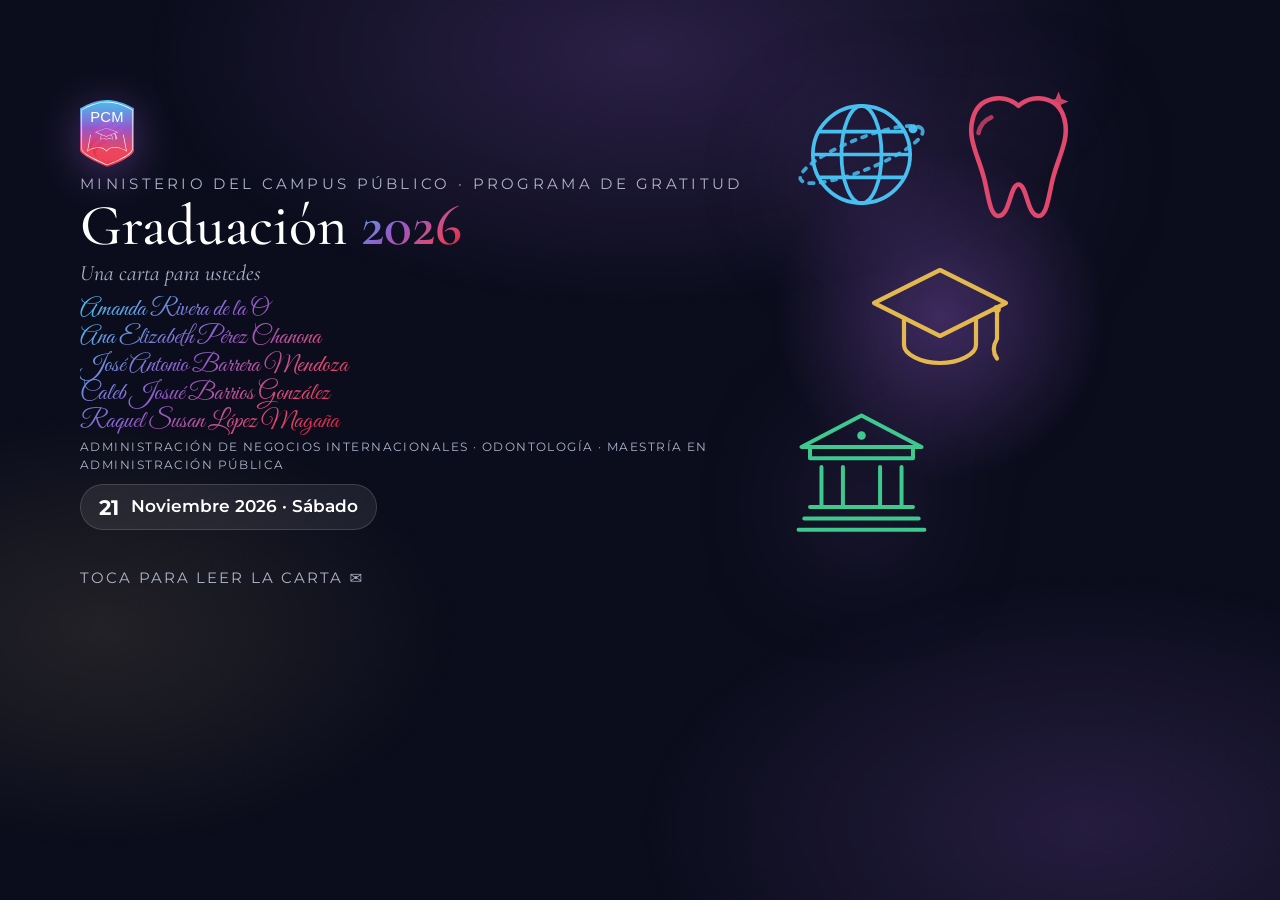
==== tools/og.html @ 72c014d1 "first commit" ====
<!DOCTYPE html>
<!--
                    /\
                   /  \
                   |  |
                   |JM|
                  /|  |\
                 / |  | \
                /  |  |  \
       ________/   |  |   \________
      /            |  |            \
      '────────────|  |────────────'
                   |  |
                   |  |
                  /    \
                 /______\

        Desarrollado por Juan José Moreno Miguel
                 Stones Solutions · 2026
-->
<html lang="es">
<head>
  <meta charset="UTF-8">
  <meta name="viewport" content="width=1200">
  <title>Vista previa (og:image) · Graduación 2026 PCM</title>
  <meta name="robots" content="noindex">
  <link href="https://fonts.googleapis.com/css2?family=Cormorant+Garamond:ital,wght@0,500;0,600;1,500&family=Great+Vibes&family=Montserrat:wght@300;400;600;700&display=swap" rel="stylesheet">
  <link rel="stylesheet" href="../assets/css/base.css">
  <link rel="stylesheet" href="../style.css">
  <style>
    /* Lienzo fijo de 1200×630: tools/build.js lo captura con Chrome headless.
       Ábrelo en el navegador con ?g=amanda o ?g=ana para ver cada vista previa. */
    html, body { width: 1200px; height: 630px; overflow: hidden; }
    .og { position: relative; z-index: 1; width: 1200px; height: 630px; display: grid; grid-template-columns: 1fr 380px; align-items: center; padding: 0 70px 0 80px; }
    .txt { display: grid; gap: 4px; justify-items: start; text-align: left; }
    .txt .logo { width: 64px; margin: 0 0 4px; }
    .txt .kicker { font-size: 15px; }
    .txt .title { font-size: 72px; line-height: 1; }
    .txt .sub { margin: 0; font-family: var(--font-display); font-style: italic; font-size: 26px; color: var(--muted); }
    .txt .name { margin: 8px 0 0; font-family: var(--font-script); font-size: 60px; line-height: 1.05; white-space: nowrap; background: var(--grad); -webkit-background-clip: text; background-clip: text; color: transparent; padding-right: 20px; }
    .txt .name.two { font-size: 42px; }
    /* Genérica con más de dos: todo un poco más compacto para caber en 630 px */
    .many .txt { gap: 2px; }
    .many .txt .logo { width: 54px; }
    .many .txt .title { font-size: 58px; }
    .many .txt .sub { font-size: 22px; }
    .many .txt .name { font-size: 25px; line-height: 1.12; margin-top: 4px; }
    .many .txt .career { font-size: 12px; letter-spacing: .12em; max-width: 640px; }
    .many .txt .date { margin-top: 8px; padding: 9px 18px; font-size: 17px; }
    .many .txt .date b { font-size: 21px; }
    .txt .career { margin: 0; font-size: 15px; letter-spacing: .18em; text-transform: uppercase; color: var(--muted); }
    .txt .date { margin: 12px 0 0; display: inline-flex; align-items: center; gap: 12px; padding: 12px 22px; border-radius: 999px; background: rgba(255,255,255,.08); border: 1px solid rgba(255,255,255,.14); font-weight: 600; font-size: 19px; }
    .txt .date b { font-family: var(--font-body); font-weight: 700; font-size: 24px; line-height: 1; }
    .art { position: relative; display: grid; place-items: center; height: 100%; }
    .art .ring { position: absolute; width: 340px; height: 340px; border-radius: 50%; background: radial-gradient(circle, rgba(var(--acc-rgb), .35), transparent 70%); }
    .art .ico { width: 250px; color: var(--acc); filter: drop-shadow(0 20px 50px rgba(var(--acc-rgb), .55)); }
    .art .ico.two { display: grid; grid-template-columns: 1fr 1fr; gap: 10px; width: 300px; }
    .art .ico.two span:first-child { color: #47c0f0; }
    .art .ico.two span:last-child { color: #e0486d; }
    .art .ico.many { display: grid; grid-template-columns: 1fr 1fr; gap: 14px; width: 300px; }
    .art .ico.many span[data-tema="mundo"] { color: #47c0f0; }
    .art .ico.many span[data-tema="sonrisa"] { color: #e0486d; }
    .art .ico.many span[data-tema="servicio"] { color: #3ec98f; }
    .art .ico.many span[data-tema="logro"] { color: #e3b84f; }
    .art .ico.many span:nth-child(3) { grid-column: 1 / -1; width: 50%; justify-self: center; }
    .cta { position: absolute; left: 80px; bottom: 26px; font-size: 15px; letter-spacing: .14em; text-transform: uppercase; color: var(--muted); }
    .deco .big { display: none; }
  </style>
</head>
<body>
  <div class="glow" aria-hidden="true"></div>
  <div class="deco" id="deco" aria-hidden="true"></div>
  <div class="og">
    <div class="txt">
      <img class="logo" src="../src/img/PCM.svg" alt="">
      <p class="kicker">Ministerio del Campus Público · Programa de Gratitud</p>
      <h1 class="title">Graduación <span class="year">2026</span></h1>
      <p class="sub" id="sub">Una carta para ustedes</p>
      <p class="name" id="name"></p>
      <p class="career" id="career"></p>
      <p class="date"><b id="dia"></b><span id="fecha"></span></p>
    </div>
    <div class="art"><div class="ring"></div><div class="ico" id="ico"></div></div>
    <p class="cta">Toca para leer la carta ✉</p>
  </div>
  <script>window.ROOT = '../';</script>
  <script src="../assets/js/common.js"></script>
  <script>
    $('#dia').textContent = EVENT.diaNumero;
    $('#fecha').textContent = `${EVENT.mesTexto} ${EVENT.fechaISO.slice(0, 4)} · ${EVENT.diaSemana}`;
    if (GRAD) {
      document.body.dataset.tema = GRAD.tema.id;
      $('#name').textContent = GRAD.nombre;
      $('#career').textContent = GRAD.carrera;
      $('#ico').innerHTML = ICONS[GRAD.tema.icono];
      $('#sub').textContent = `${GRAD.corto} escribió una carta para ustedes`;
    } else {
      const temas = [...new Map(GRADUADAS.map((g) => [g.tema.id, g.tema])).values()];
      if (GRADUADAS.length > 2) document.body.classList.add('many');
      $('#name').className = 'name two';
      $('#name').innerHTML = GRADUADAS.map((g) => g.nombre).join('<br>');
      $('#career').textContent = [...new Set(GRADUADAS.map((g) => g.carrera).filter(Boolean))].join(' · ');
      $('#ico').className = GRADUADAS.length > 2 ? 'ico many' : 'ico two';
      $('#ico').innerHTML = temas.map((t) => `<span data-tema="${t.id}">${ICONS[t.icono]}</span>`).join('');
    }
  </script>
</body>
</html>
---- assets/css/base.css ----
/* ============================================================
   base.css — Paleta PCM, tipografías y componentes compartidos
   Graduación 2026 · Programa de Gratitud · Ministerio del Campus Público
   Paleta sacada del logo (degradado azul → morado → rosa → rojo)
   ============================================================ */
:root {
  --ink: #0b0d1c;        /* fondo noche */
  --ink-2: #161a33;
  --ink-3: #232a4d;
  --paper: #f8f5ee;      /* pergamino */
  --paper-2: #efe7d6;
  --paper-3: #d9ccae;
  --paper-ink: #2a2418;
  --paper-muted: #6f6552;
  --c1: #47c0f0;  --c2: #925ccc;  --c3: #e0486d;  --c4: #cc1433;   /* paradas del logo */
  --gold: #e3b84f;  --gold-2: #f6d987;  --gold-3: #a87f22;         /* borla del birrete */
  --text: #ffffff;  --muted: #aeb3c9;
  --grad: linear-gradient(135deg, var(--c1) 0%, var(--c2) 42%, var(--c3) 74%, var(--c4) 100%);
  --grad-v: linear-gradient(180deg, var(--c1) 0%, var(--c2) 41%, var(--c3) 71%, var(--c4) 100%);

  --font-display: 'Cormorant Garamond', 'Times New Roman', serif;   /* títulos elegantes */
  --font-script: 'Great Vibes', 'Brush Script MT', cursive;         /* nombres de las graduadas */
  --font-body: 'Montserrat', system-ui, sans-serif;

  --ease-out: cubic-bezier(.2, .8, .2, 1);
  --ease-back: cubic-bezier(.34, 1.56, .64, 1);
  --radius: 18px;
}

* { box-sizing: border-box; }
html, body { margin: 0; min-height: 100%; overflow-x: hidden; }
body {
  background: var(--ink); color: var(--text);
  font-family: var(--font-body); line-height: 1.5;
  -webkit-font-smoothing: antialiased; overflow-x: hidden;
}
body.paper { background: var(--paper); color: var(--paper-ink); }
img, svg { max-width: 100%; display: block; }
[hidden] { display: none !important; }
button { font: inherit; cursor: pointer; }
a { color: inherit; }
:focus-visible { outline: 2px solid var(--gold); outline-offset: 3px; }

/* ---------- Fondo: resplandor con los colores del logo ---------- */
.glow {
  position: fixed; inset: 0; z-index: 0; pointer-events: none;
  background:
    radial-gradient(60% 45% at 50% -5%, rgba(71,192,240,.28), transparent 70%),
    radial-gradient(50% 40% at 85% 60%, rgba(146,92,204,.22), transparent 70%),
    radial-gradient(45% 40% at 10% 85%, rgba(224,72,109,.18), transparent 70%);
}
.confetti { position: fixed; inset: 0; width: 100%; height: 100%; pointer-events: none; z-index: 30; }

/* ---------- Escenario ---------- */
.stage {
  position: relative; z-index: 1; min-height: 100svh;
  display: flex; flex-direction: column; align-items: center; justify-content: center; text-align: center;
  padding-block: 32px 40px;
  padding-left: max(16px, env(safe-area-inset-left, 0px));
  padding-right: max(16px, env(safe-area-inset-right, 0px));
  gap: 10px;
}
.logo { width: 84px; margin: 0 auto; filter: drop-shadow(0 8px 22px rgba(146,92,204,.45)); }
.logo svg { width: 100%; height: auto; }
.logo-sm { width: 64px; }
.kicker {
  margin: 0; font-size: .72rem; letter-spacing: .22em; text-transform: uppercase; color: var(--muted);
}
.paper .kicker { color: var(--paper-muted); }
.title {
  margin: 0; font-family: var(--font-display); font-weight: 500; line-height: 1.02;
  font-size: clamp(2.4rem, 9vw, 4.2rem); text-wrap: balance;
}
.title .year {
  background: var(--grad); -webkit-background-clip: text; background-clip: text; color: transparent; font-weight: 600;
}
.lead { margin: 0; max-width: 34ch; color: var(--muted); font-size: .95rem; }
.paper .lead { color: var(--paper-muted); }
.hint { margin: 6px 0 0; font-size: .82rem; color: var(--muted); animation: hint-pulse 2.4s ease-in-out infinite; }
.paper .hint { color: var(--paper-muted); }
.hint.is-hidden { visibility: hidden; }
@keyframes hint-pulse { 0%, 100% { opacity: .55; } 50% { opacity: 1; } }

/* ---------- Botones ---------- */
.btn {
  display: inline-flex; align-items: center; justify-content: center; gap: 8px;
  padding: 12px 20px; border-radius: 999px; border: 0; text-decoration: none;
  font-weight: 700; font-size: .9rem; color: #fff; background: var(--grad);
  box-shadow: 0 10px 28px rgba(146,92,204,.35);
  transition: transform .2s var(--ease-out), box-shadow .2s;
}
.btn:hover { transform: translateY(-2px); box-shadow: 0 14px 32px rgba(146,92,204,.45); }
.btn-ghost { background: transparent; color: inherit; box-shadow: none; border: 1.5px solid currentColor; }
.btn-ghost:hover { box-shadow: none; }

/* ---------- Tarjeta final de invitación (compartida) ---------- */
.reveal {
  position: relative; z-index: 2; display: grid; place-items: center;
  padding-block: 20px 48px;
  padding-left: max(16px, env(safe-area-inset-left, 0px));
  padding-right: max(16px, env(safe-area-inset-right, 0px));
}
.invite {
  width: min(100%, 440px); border-radius: var(--radius); padding: 30px 24px 26px; text-align: center;
  background: var(--paper); color: var(--paper-ink);
  box-shadow: 0 30px 80px rgba(0,0,0,.5), inset 0 0 0 1px rgba(0,0,0,.06);
  position: relative; overflow: hidden;
}
.invite::before { content: ""; position: absolute; inset: 0 0 auto; height: 6px; background: var(--grad); }
.invite .invite-logo { width: 70px; margin: 2px auto 10px; }
.invite .kicker { color: var(--paper-muted); }
.invite-title { margin: 4px 0 0; font-family: var(--font-display); font-weight: 600; font-size: 2.2rem; line-height: 1; }
.invite-sub { margin: 2px 0 14px; font-family: var(--font-display); font-style: italic; font-size: 1.15rem; color: var(--paper-muted); }
.grads { list-style: none; margin: 0; padding: 14px 0; display: grid; gap: 12px; border-block: 1px solid var(--paper-3); }
.grads .g-name { display: block; font-family: var(--font-script); font-size: 2rem; line-height: 1.05; }
.grads .g-career { display: block; font-size: .78rem; letter-spacing: .08em; text-transform: uppercase; color: var(--paper-muted); margin-top: 2px; }
.family { margin: 16px 0 6px; font-family: var(--font-display); font-size: 1.3rem; font-weight: 600; }
.verse { margin: 10px 0 16px; padding: 0 6px; }
.verse p { margin: 0; font-family: var(--font-display); font-style: italic; font-size: 1.05rem; line-height: 1.4; }
.verse cite { display: block; margin-top: 4px; font-style: normal; font-size: .72rem; letter-spacing: .18em; text-transform: uppercase; color: var(--paper-muted); }
.when { margin: 0 0 18px; padding: 0; display: grid; grid-template-columns: repeat(3, 1fr); gap: 8px; }
.when div { min-width: 0; }
.when dt { font-size: .62rem; letter-spacing: .18em; text-transform: uppercase; color: var(--paper-muted); }
.when dd { margin: 2px 0 0; font-size: .85rem; font-weight: 600; line-height: 1.3; }
.when dd strong { display: block; font-family: var(--font-display); font-size: 1.9rem; line-height: 1; font-weight: 600; }
.invite .actions { display: flex; flex-wrap: wrap; justify-content: center; gap: 10px; }
.invite .actions .btn-ghost { color: var(--paper-ink); }
.credit { margin: 14px 0 0; font-size: .62rem; letter-spacing: .14em; text-transform: uppercase; color: var(--paper-muted); }

@media (prefers-reduced-motion: reduce) {
  *, *::before, *::after { animation-duration: .01ms !important; animation-iteration-count: 1 !important; transition-duration: .01ms !important; }
}

.btn:disabled { opacity: .35; pointer-events: none; box-shadow: none; }
---- style.css ----
/*
                    /\
                   /  \
                   |  |
                   |JM|
                  /|  |\
                 / |  | \
                /  |  |  \
       ________/   |  |   \________
      /            |  |            \
      '────────────|  |────────────'
                   |  |
                   |  |
                  /    \
                 /______\

        Desarrollado por Juan José Moreno Miguel
                 Stones Solutions · 2026
*/
/* ============================================================
   style.css — "Carta a la familia"
   La carta se escribe sola bajo una luz cálida; al terminar cae el
   sello y la tarjeta gira en 3D para mostrar la invitación.
   Cada graduada tiene su tema (body[data-tema]) según su carrera:
     mundo   → Negocios Internacionales: globo, avión de papel, azul/dorado
     sonrisa  → Odontología: diente, destellos, rosa/menta
     servicio → Maestría en Administración Pública: edificio con columnas,
                silueta de ciudad con ventanas que se encienden, verde/dorado
     logro    → sin carrera conocida: birrete, destellos, dorado/morado
   ============================================================ */

/* ---------- Tema: acento por carrera ---------- */
:root { --acc: var(--c2); --acc-ink: #6b3fa0; --acc-2: var(--gold-2); --acc-rgb: 146, 92, 204; }
body[data-tema="mundo"]   { --acc: #47c0f0; --acc-ink: #1d7fb3; --acc-2: #e3b84f; --acc-rgb: 71, 192, 240; }
body[data-tema="sonrisa"] { --acc: #e0486d; --acc-ink: #c2335a; --acc-2: #8ee8d2; --acc-rgb: 224, 72, 109; }
body[data-tema="servicio"] { --acc: #3ec98f; --acc-ink: #1f7a55; --acc-2: #e3b84f; --acc-rgb: 62, 201, 143; }
body[data-tema="logro"]    { --acc: #e3b84f; --acc-ink: #a87f22; --acc-2: #925ccc; --acc-rgb: 227, 184, 79; }

.glow {
  background:
    radial-gradient(55% 40% at 50% 6%, rgba(var(--acc-rgb), .24), transparent 70%),
    radial-gradient(50% 40% at 85% 92%, rgba(146, 92, 204, .20), transparent 70%),
    radial-gradient(40% 35% at 8% 70%, rgba(246, 217, 135, .10), transparent 70%);
}

/* ---------- Decoración de fondo por tema ---------- */
.deco { position: fixed; inset: 0; z-index: 0; pointer-events: none; overflow: hidden; color: var(--acc); }
.deco .route { position: absolute; inset: 0; width: 100%; height: 100%; }
.deco .route .trail { fill: none; stroke: currentColor; stroke-width: 2; stroke-dasharray: 6 10; opacity: .22; }
.deco .route .plane { color: #fff; opacity: .85; filter: drop-shadow(0 4px 10px rgba(var(--acc-rgb), .6)); }
.deco .big { position: absolute; width: min(70vw, 420px); opacity: .07; }
.deco .big.globo { right: -14%; bottom: -12%; animation: spin 90s linear infinite; }
.deco .big.diente { left: -12%; bottom: -8%; animation: floaty 9s ease-in-out infinite; }
.deco .big.birrete { right: -12%; bottom: -6%; animation: floaty 10s ease-in-out infinite; }
.deco .big.edificio { right: -10%; top: 6%; width: min(60vw, 360px); opacity: .06; animation: floaty 12s ease-in-out infinite; }
.deco .skyline { position: absolute; left: 0; right: 0; bottom: 0; width: 100%; height: min(38vh, 300px); }
.deco .skyline .city { fill: currentColor; opacity: .09; }
.deco .skyline .windows { fill: var(--acc-2); }
.deco .spark { position: absolute; width: var(--s, 18px); color: var(--acc-2); opacity: 0; animation: twinkle var(--d, 3s) ease-in-out var(--delay, 0s) infinite; }
@keyframes spin { to { transform: rotate(360deg); } }
@keyframes floaty { 0%, 100% { transform: translateY(0) rotate(-6deg); } 50% { transform: translateY(-14px) rotate(-2deg); } }
@keyframes twinkle { 0%, 100% { opacity: 0; transform: scale(.4) rotate(0deg); } 50% { opacity: .9; transform: scale(1) rotate(45deg); } }

/* ---------- Encabezado ---------- */
.who { margin: 0; max-width: 34ch; font-size: .82rem; color: var(--muted); letter-spacing: .04em; text-wrap: balance; }
.who .ico { display: inline-block; width: 16px; vertical-align: -3px; margin-right: 6px; color: var(--acc); }
.who b { color: var(--text); font-weight: 600; }

/* ---------- La carta (frente) y la invitación (vuelta) ---------- */
.carta { display: grid; justify-items: center; gap: 10px; width: 100%; }
.scene { perspective: 1400px; width: min(100%, 440px); margin: 10px auto 0; }
/* El giro NO depende de backface-visibility (en varios Chrome/Safari móviles no oculta a los hijos
   con animación o transform y se ven los dos textos encimados). Tres animaciones con la misma
   duración y una curva simétrica: la tarjeta gira 0→180° y justo al 50% (90°, de canto, no se ve
   ninguna cara) el frente pasa a visibility:hidden y la vuelta a visible. Sin JS ni temporizadores. */
.card { position: relative; transform-style: preserve-3d; }
.card.flip { animation: card-flip 1.1s cubic-bezier(.45, 0, .55, 1) forwards; }
.card.flip .front { animation: face-off 1.1s linear forwards; }
.card.flip .back { animation: face-on 1.1s linear forwards; }
@keyframes card-flip { from { transform: rotateY(0deg); } to { transform: rotateY(180deg); } }
@keyframes face-off { 0%, 50% { visibility: visible; } 50.01%, 100% { visibility: hidden; } }
@keyframes face-on { 0%, 50% { visibility: hidden; } 50.01%, 100% { visibility: visible; } }
.face { backface-visibility: hidden; -webkit-backface-visibility: hidden; }   /* refuerzo donde sí funciona */
.back { position: absolute; inset: 0; transform: rotateY(180deg); display: grid; visibility: hidden; }
.back .invite { width: 100%; }
/* Al girar, la vuelta pasa a ocupar el flujo para que la tarjeta crezca con la invitación */
.card.flip .front { position: absolute; inset: 0; }
.card.flip .back { position: relative; }

.letter {
  min-height: 420px; padding: 30px 26px 34px; text-align: left; border-radius: var(--radius);
  background: linear-gradient(180deg, #fbf8f1, #f1e9d8); color: var(--paper-ink);
  box-shadow: 0 30px 80px rgba(0, 0, 0, .55), inset 0 0 0 1px rgba(0, 0, 0, .06);
  font-family: var(--font-display); font-size: 1.22rem; line-height: 1.5; white-space: pre-wrap; position: relative;
  /* Ojo: nada de overflow:hidden, mix-blend-mode ni filter aquí ni en sus hijos: en Chrome de Android
     aplanan el 3D de .card y el frente se ve en espejo encima de la invitación al girar. */
}
.letter::before { content: ""; position: absolute; inset: 0 0 auto; height: 6px; border-radius: var(--radius) var(--radius) 0 0; background: var(--grad); }
.letter .text { position: relative; z-index: 1; }
.letter .cursor { display: inline-block; width: 2px; height: 1.1em; vertical-align: -3px; background: var(--acc-ink); animation: blink .9s steps(2) infinite; }
@keyframes blink { 50% { opacity: 0; } }
.letter .sig { display: block; margin-top: 10px; font-family: var(--font-script); font-size: 2.1rem; line-height: 1.1; color: var(--acc-ink); position: relative; z-index: 1; }
.letter .sig-many { font-size: 1.45rem; line-height: 1.25; max-width: 78%; }
/* Marca de agua con el icono del tema */
.letter .wm { position: absolute; left: 50%; top: 52%; width: 62%; transform: translate(-50%, -50%) rotate(-8deg); color: var(--acc-ink); opacity: .07; pointer-events: none; }
.letter .wm-logo { width: 46%; opacity: .07; }
/* Sello tipo pasaporte: cae al terminar de escribir */
.letter .stamp {
  position: absolute; right: 14px; bottom: 12px; width: 98px; aspect-ratio: 1; color: var(--acc-ink);
  opacity: 0; transform: rotate(-14deg) scale(1.35); pointer-events: none; z-index: 2;
}
.letter .stamp.on { animation: slam .55s var(--ease-back) forwards; }
@keyframes slam { 60% { opacity: .95; transform: rotate(-12deg) scale(.92); } 100% { opacity: .82; transform: rotate(-14deg) scale(1); } }
.letter .stamp svg { width: 100%; height: 100%; }
.letter .stamp text { font-family: var(--font-body); font-weight: 700; font-size: 9.6px; letter-spacing: 1.4px; fill: currentColor; }
.letter .stamp text.siglas { font-family: var(--font-display); font-weight: 600; font-size: 24px; letter-spacing: 2px; }

/* Icono junto al nombre en la invitación; con varios, lista compacta */
.grads .g-icon { display: block; width: 34px; margin: 0 auto 4px; color: var(--acc-ink); }
.grads.many { display: grid; gap: 10px; }
.grads.many .g-icon { width: 24px; margin-bottom: 2px; }
.grads.many .g-name { font-size: 1.5rem; }
.grads.many .g-career { font-size: .68rem; }

.tools { display: flex; gap: 10px; justify-content: center; margin-top: 14px; }
.tools .btn-ghost { color: var(--muted); border-color: rgba(255, 255, 255, .3); }
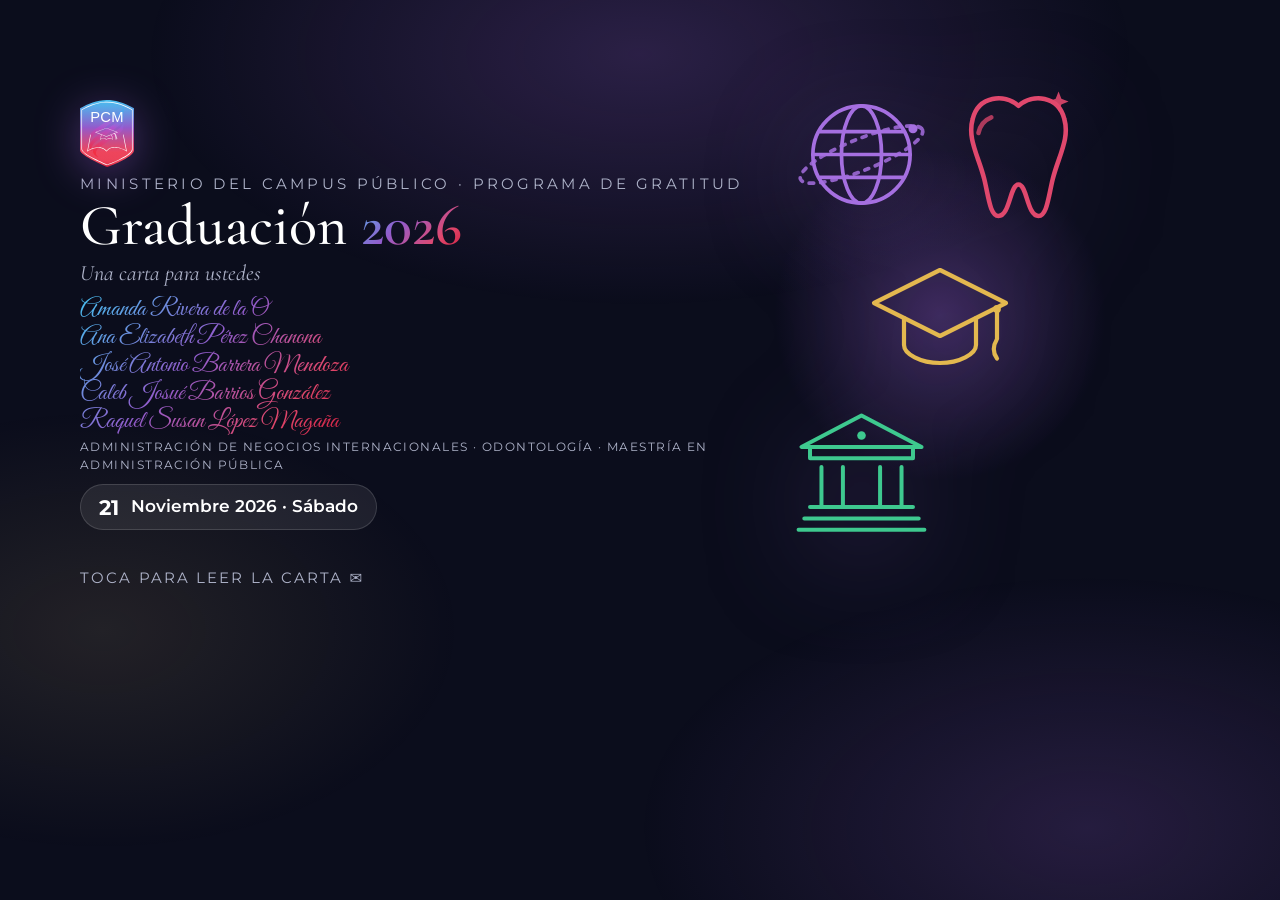
==== commit 4769bd94: "first commit" ====
--- a/tools/og.html
+++ b/tools/og.html
@@ -55,10 +55,10 @@
     .art .ring { position: absolute; width: 340px; height: 340px; border-radius: 50%; background: radial-gradient(circle, rgba(var(--acc-rgb), .35), transparent 70%); }
     .art .ico { width: 250px; color: var(--acc); filter: drop-shadow(0 20px 50px rgba(var(--acc-rgb), .55)); }
     .art .ico.two { display: grid; grid-template-columns: 1fr 1fr; gap: 10px; width: 300px; }
-    .art .ico.two span:first-child { color: #47c0f0; }
+    .art .ico.two span:first-child { color: #a56fe0; }
     .art .ico.two span:last-child { color: #e0486d; }
     .art .ico.many { display: grid; grid-template-columns: 1fr 1fr; gap: 14px; width: 300px; }
-    .art .ico.many span[data-tema="mundo"] { color: #47c0f0; }
+    .art .ico.many span[data-tema="mundo"] { color: #a56fe0; }
     .art .ico.many span[data-tema="sonrisa"] { color: #e0486d; }
     .art .ico.many span[data-tema="servicio"] { color: #3ec98f; }
     .art .ico.many span[data-tema="logro"] { color: #e3b84f; }
--- a/style.css
+++ b/style.css
@@ -22,7 +22,7 @@
    La carta se escribe sola bajo una luz cálida; al terminar cae el
    sello y la tarjeta gira en 3D para mostrar la invitación.
    Cada graduada tiene su tema (body[data-tema]) según su carrera:
-     mundo   → Negocios Internacionales: globo, avión de papel, azul/dorado
+     mundo   → Negocios Internacionales: globo, avión de papel, morado/rosa (del logo PCM)
      sonrisa  → Odontología: diente, destellos, rosa/menta
      servicio → Maestría en Administración Pública: edificio con columnas,
                 silueta de ciudad con ventanas que se encienden, verde/dorado
@@ -31,7 +31,7 @@
 
 /* ---------- Tema: acento por carrera ---------- */
 :root { --acc: var(--c2); --acc-ink: #6b3fa0; --acc-2: var(--gold-2); --acc-rgb: 146, 92, 204; }
-body[data-tema="mundo"]   { --acc: #47c0f0; --acc-ink: #1d7fb3; --acc-2: #e3b84f; --acc-rgb: 71, 192, 240; }
+body[data-tema="mundo"]   { --acc: #a56fe0; --acc-ink: #6b3fa0; --acc-2: #e0486d; --acc-rgb: 165, 111, 224; }   /* morado + rosa del logo */
 body[data-tema="sonrisa"] { --acc: #e0486d; --acc-ink: #c2335a; --acc-2: #8ee8d2; --acc-rgb: 224, 72, 109; }
 body[data-tema="servicio"] { --acc: #3ec98f; --acc-ink: #1f7a55; --acc-2: #e3b84f; --acc-rgb: 62, 201, 143; }
 body[data-tema="logro"]    { --acc: #e3b84f; --acc-ink: #a87f22; --acc-2: #925ccc; --acc-rgb: 227, 184, 79; }
